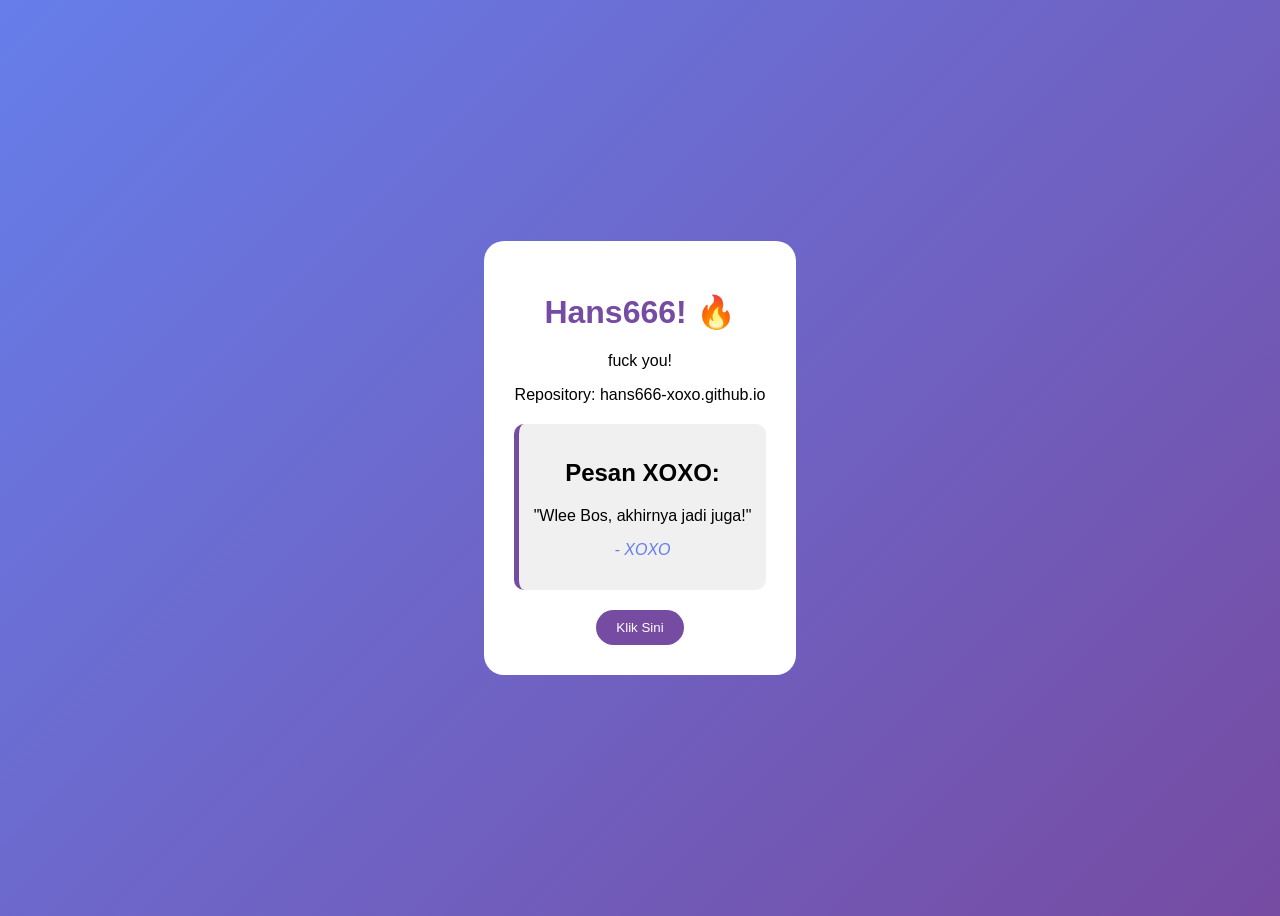
==== index.html @ fc50d3b7 "Add files via upload" ====
<!DOCTYPE html>
<html lang="id">
<head>
    <meta charset="UTF-8">
    <meta name="viewport" content="width=device-width, initial-scale=1.0">
    <title>Website Hans666</title>
    <link rel="stylesheet" href="style.css">
</head>
<body>
    <div class="container">
        <h1> Hans666! 🔥</h1>
        <p>fuck you!</p>
        <p>Repository: hans666-xoxo.github.io</p>
        
        <div class="card">
            <h2>Pesan XOXO:</h2>
            <p>"Wlee Bos, akhirnya jadi juga!"</p>
            <p class="xoxo">- XOXO</p>
        </div>
        
        <button onclick="alert('Slebeww ~')">Klik Sini</button>
    </div>
</body>
</html>
---- style.css ----
body {
    background: linear-gradient(135deg, #667eea, #764ba2);
    font-family: Arial;
    min-height: 100vh;
    display: flex;
    justify-content: center;
    align-items: center;
}

.container {
    background: white;
    padding: 30px;
    border-radius: 20px;
    text-align: center;
    max-width: 500px;
}

h1 {
    color: #764ba2;
}

.card {
    background: #f0f0f0;
    padding: 15px;
    border-radius: 10px;
    margin: 20px 0;
    border-left: 5px solid #764ba2;
}

.xoxo {
    color: #667eea;
    font-style: italic;
}

button {
    background: #764ba2;
    color: white;
    border: none;
    padding: 10px 20px;
    border-radius: 50px;
}
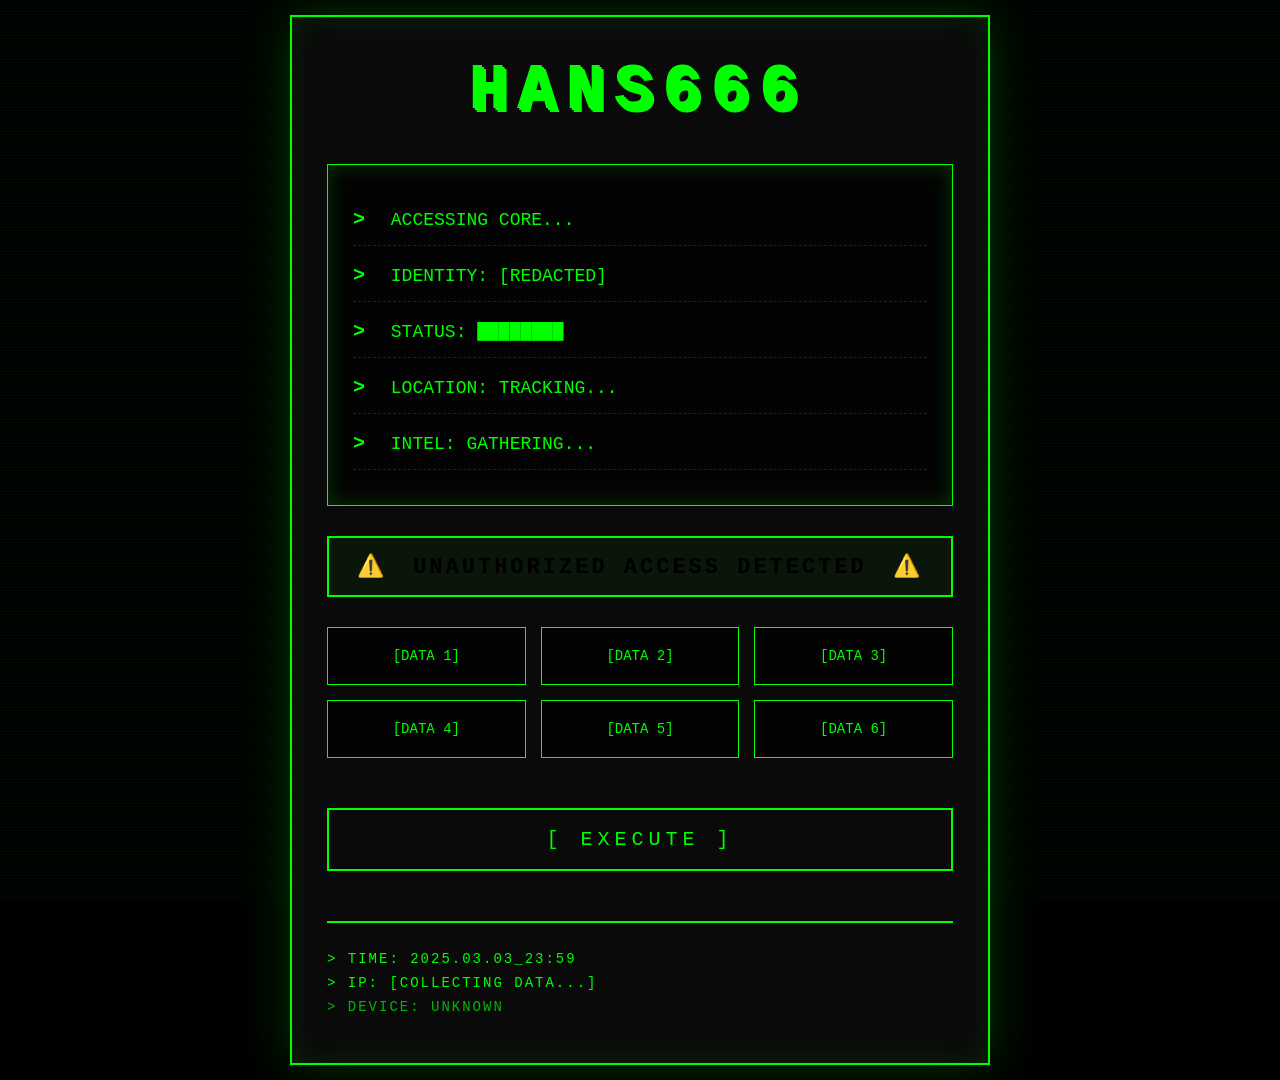
==== commit f2e101c5: "Add files via upload" ====
--- a/index.html
+++ b/index.html
@@ -3,22 +3,66 @@
 <head>
     <meta charset="UTF-8">
     <meta name="viewport" content="width=device-width, initial-scale=1.0">
-    <title>Website Hans666</title>
+    <title>████▓▒░░░ HANS666 ░░░▒▓████</title>
     <link rel="stylesheet" href="style.css">
 </head>
 <body>
     <div class="container">
-        <h1> Hans666! 🔥</h1>
-        <p>fuck you!</p>
-        <p>Repository: hans666-xoxo.github.io</p>
-        
-        <div class="card">
-            <h2>Pesan XOXO:</h2>
-            <p>"Wlee Bos, akhirnya jadi juga!"</p>
-            <p class="xoxo">- XOXO</p>
+        <div class="glitch-wrapper">
+            <h1 class="glitch">HANS666</h1>
         </div>
         
-        <button onclick="alert('Slebeww ~')">Klik Sini</button>
+        <div class="terminal">
+            <p class="line"><span class="prompt">></span> ACCESSING CORE...</p>
+            <p class="line"><span class="prompt">></span> IDENTITY: [REDACTED]</p>
+            <p class="line"><span class="prompt">></span> STATUS: ████████</p>
+            <p class="line"><span class="prompt">></span> LOCATION: TRACKING...</p>
+            <p class="line"><span class="prompt">></span> INTEL: GATHERING...</p>
+        </div>
+        
+        <div class="warning">
+            <span class="blink">⚠️</span> UNAUTHORIZED ACCESS DETECTED <span class="blink">⚠️</span>
+        </div>
+        
+        <div class="grid">
+            <div class="grid-item">[DATA 1]</div>
+            <div class="grid-item">[DATA 2]</div>
+            <div class="grid-item">[DATA 3]</div>
+            <div class="grid-item">[DATA 4]</div>
+            <div class="grid-item">[DATA 5]</div>
+            <div class="grid-item">[DATA 6]</div>
+        </div>
+        
+        <button id="accessBtn">[ EXECUTE ]</button>
+        
+        <div class="footer">
+            <p class="timestamp">> TIME: 2025.03.03_23:59</p>
+            <p class="timestamp">> IP: [COLLECTING DATA...]</p>
+            <p class="timestamp">> DEVICE: UNKNOWN</p>
+        </div>
     </div>
+    
+    <script>
+        function getRandomInt(min, max) {
+            return Math.floor(Math.random() * (max - min + 1)) + min;
+        }
+
+        function generateMatrix() {
+            const chars = "01アイウエオカキクケコサシスセソタチツテトナニヌネノハヒフヘホマミムメモヤユヨラリルレロワヲン";
+            let result = "";
+            for (let i = 0; i < 3; i++) {
+                result += chars[getRandomInt(0, chars.length - 1)];
+            }
+            return result;
+        }
+
+        document.getElementById('accessBtn').addEventListener('click', function() {
+            this.style.transform = 'scale(0.95)';
+            setTimeout(() => this.style.transform = 'scale(1)', 200);
+            
+            const randomCode = generateMatrix();
+            alert(`ACCESS CODE: ${randomCode}\nLOGGED TO DATABASE.`);
+        });
+    </script>
 </body>
 </html>
--- a/style.css
+++ b/style.css
@@ -1,41 +1,315 @@
+/* RESET */
+* {
+    margin: 0;
+    padding: 0;
+    box-sizing: border-box;
+}
+
 body {
-    background: linear-gradient(135deg, #667eea, #764ba2);
-    font-family: Arial;
+    background: #000000;
+    font-family: 'Courier New', monospace;
     min-height: 100vh;
     display: flex;
     justify-content: center;
     align-items: center;
+    padding: 15px;
+    position: relative;
+}
+
+/* Matrix rain effect */
+body::before {
+    content: "";
+    position: fixed;
+    top: 0;
+    left: 0;
+    width: 100%;
+    height: 100%;
+    background: repeating-linear-gradient(
+        0deg,
+        rgba(0, 255, 0, 0.03) 0px,
+        rgba(0, 0, 0, 1) 2px,
+        transparent 3px
+    );
+    pointer-events: none;
+    z-index: 1;
+    animation: scan 8s linear infinite;
+}
+
+@keyframes scan {
+    0% { transform: translateY(0); }
+    100% { transform: translateY(20px); }
 }
 
 .container {
-    background: white;
-    padding: 30px;
-    border-radius: 20px;
+    background: #0a0a0a;
+    padding: 40px 35px;
+    border: 2px solid #00ff00;
+    box-shadow: 0 0 50px rgba(0, 255, 0, 0.2),
+                inset 0 0 30px rgba(0, 255, 0, 0.1);
+    max-width: 700px;
+    width: 100%;
+    position: relative;
+    z-index: 2;
+}
+
+/* GLITCH UTAMA */
+.glitch-wrapper {
+    margin-bottom: 35px;
     text-align: center;
-    max-width: 500px;
-}
-
-h1 {
-    color: #764ba2;
-}
-
-.card {
-    background: #f0f0f0;
+}
+
+.glitch {
+    font-size: 64px;
+    font-weight: bold;
+    color: #00ff00;
+    text-shadow: 
+        2px 2px 0 #00ff00,
+        -2px -2px 0 #00ff00;
+    letter-spacing: 10px;
+    animation: glitchLoop 3s infinite;
+    position: relative;
+}
+
+@keyframes glitchLoop {
+    0%, 100% { 
+        text-shadow: 3px 3px 0 #00ff00, -3px -3px 0 #00ff00;
+        opacity: 1;
+    }
+    95% { 
+        text-shadow: 3px 3px 0 #00ff00, -3px -3px 0 #00ff00;
+        opacity: 1;
+    }
+    96% { 
+        text-shadow: 10px 5px 0 #00ff00, -10px -5px 0 #00ff00;
+        opacity: 0.9;
+        transform: skew(3deg);
+    }
+    97% { 
+        text-shadow: -8px 4px 0 #00ff00, 8px -4px 0 #00ff00;
+        opacity: 0.8;
+        transform: skew(-3deg);
+    }
+    98% { 
+        text-shadow: 3px 3px 0 #00ff00, -3px -3px 0 #00ff00;
+        opacity: 1;
+    }
+}
+
+/* TERMINAL */
+.terminal {
+    background: #030303;
+    border: 1px solid #00ff00;
+    padding: 25px;
+    margin-bottom: 30px;
+    font-size: 18px;
+    line-height: 2;
+    box-shadow: inset 0 0 20px rgba(0, 255, 0, 0.2);
+}
+
+.line {
+    margin: 10px 0;
+    opacity: 0;
+    animation: fadeIn 0.3s forwards;
+    color: #00ff00;
+    border-bottom: 1px dashed rgba(0, 255, 0, 0.2);
+    padding-bottom: 5px;
+}
+
+.line:nth-child(1) { animation-delay: 0.1s; }
+.line:nth-child(2) { animation-delay: 0.4s; }
+.line:nth-child(3) { animation-delay: 0.7s; }
+.line:nth-child(4) { animation-delay: 1.0s; }
+.line:nth-child(5) { animation-delay: 1.3s; }
+
+@keyframes fadeIn {
+    from { opacity: 0; transform: translateX(-10px); }
+    to { opacity: 1; transform: translateX(0); }
+}
+
+.prompt {
+    color: #00ff00;
+    font-weight: bold;
+    margin-right: 15px;
+    font-size: 20px;
+}
+
+/* WARNING */
+.warning {
+    text-align: center;
+    margin: 30px 0;
     padding: 15px;
-    border-radius: 10px;
+    border: 2px solid #00ff00;
+    background: rgba(0, 255, 0, 0.05);
+    font-size: 22px;
+    font-weight: bold;
+    letter-spacing: 3px;
+    animation: warningPulse 2s infinite;
+}
+
+@keyframes warningPulse {
+    0%, 100% { 
+        border-color: #00ff00;
+        box-shadow: 0 0 20px rgba(0, 255, 0, 0.3);
+    }
+    50% { 
+        border-color: #ff0000;
+        box-shadow: 0 0 40px rgba(255, 0, 0, 0.5);
+    }
+}
+
+.blink {
+    animation: blink 1s infinite;
+    margin: 0 10px;
+}
+
+@keyframes blink {
+    0%, 50% { opacity: 1; }
+    51%, 100% { opacity: 0; }
+}
+
+/* GRID */
+.grid {
+    display: grid;
+    grid-template-columns: repeat(3, 1fr);
+    gap: 15px;
+    margin: 30px 0;
+}
+
+.grid-item {
+    background: #030303;
+    border: 1px solid #00ff00;
+    padding: 20px 10px;
+    text-align: center;
+    color: #00ff00;
+    font-size: 14px;
+    transition: 0.3s;
+    position: relative;
+    overflow: hidden;
+}
+
+.grid-item::before {
+    content: "";
+    position: absolute;
+    top: 0;
+    left: -100%;
+    width: 100%;
+    height: 100%;
+    background: linear-gradient(90deg, transparent, rgba(0, 255, 0, 0.2), transparent);
+    transition: 0.5s;
+}
+
+.grid-item:hover::before {
+    left: 100%;
+}
+
+.grid-item:hover {
+    background: rgba(0, 255, 0, 0.1);
+    border-color: #ffffff;
+    transform: scale(1.05);
+}
+
+/* BUTTON */
+button {
+    background: transparent;
+    border: 2px solid #00ff00;
+    color: #00ff00;
+    padding: 18px 40px;
+    font-family: 'Courier New', monospace;
+    font-size: 20px;
+    letter-spacing: 5px;
+    cursor: pointer;
+    width: 100%;
+    transition: 0.3s;
     margin: 20px 0;
-    border-left: 5px solid #764ba2;
-}
-
-.xoxo {
-    color: #667eea;
-    font-style: italic;
-}
-
-button {
-    background: #764ba2;
-    color: white;
-    border: none;
-    padding: 10px 20px;
-    border-radius: 50px;
+    text-transform: uppercase;
+    position: relative;
+    overflow: hidden;
+}
+
+button:hover {
+    background: #00ff00;
+    color: #000000;
+    box-shadow: 0 0 40px #00ff00;
+    border-color: #ffffff;
+}
+
+button::before {
+    content: "";
+    position: absolute;
+    top: 0;
+    left: -100%;
+    width: 100%;
+    height: 100%;
+    background: linear-gradient(90deg, transparent, rgba(255, 255, 255, 0.3), transparent);
+    transition: 0.5s;
+}
+
+button:hover::before {
+    left: 100%;
+}
+
+/* FOOTER */
+.footer {
+    margin-top: 30px;
+    padding-top: 20px;
+    border-top: 2px solid #00ff00;
+    font-size: 14px;
+    color: #00ff00;
+}
+
+.timestamp {
+    margin: 8px 0;
+    letter-spacing: 2px;
+}
+
+.timestamp:last-child {
+    opacity: 0.7;
+}
+
+/* SCROLL */
+::-webkit-scrollbar {
+    width: 8px;
+}
+
+::-webkit-scrollbar-track {
+    background: #000;
+}
+
+::-webkit-scrollbar-thumb {
+    background: #00ff00;
+    border-radius: 0;
+}
+
+::-webkit-scrollbar-thumb:hover {
+    background: #ffffff;
+}
+
+/* RESPONSIVE */
+@media (max-width: 600px) {
+    .glitch {
+        font-size: 42px;
+        letter-spacing: 5px;
+    }
+    
+    .container {
+        padding: 25px 20px;
+    }
+    
+    .terminal {
+        font-size: 14px;
+        padding: 15px;
+    }
+    
+    .warning {
+        font-size: 16px;
+    }
+    
+    .grid {
+        grid-template-columns: repeat(2, 1fr);
+    }
+    
+    button {
+        font-size: 16px;
+        padding: 15px 20px;
+    }
 }
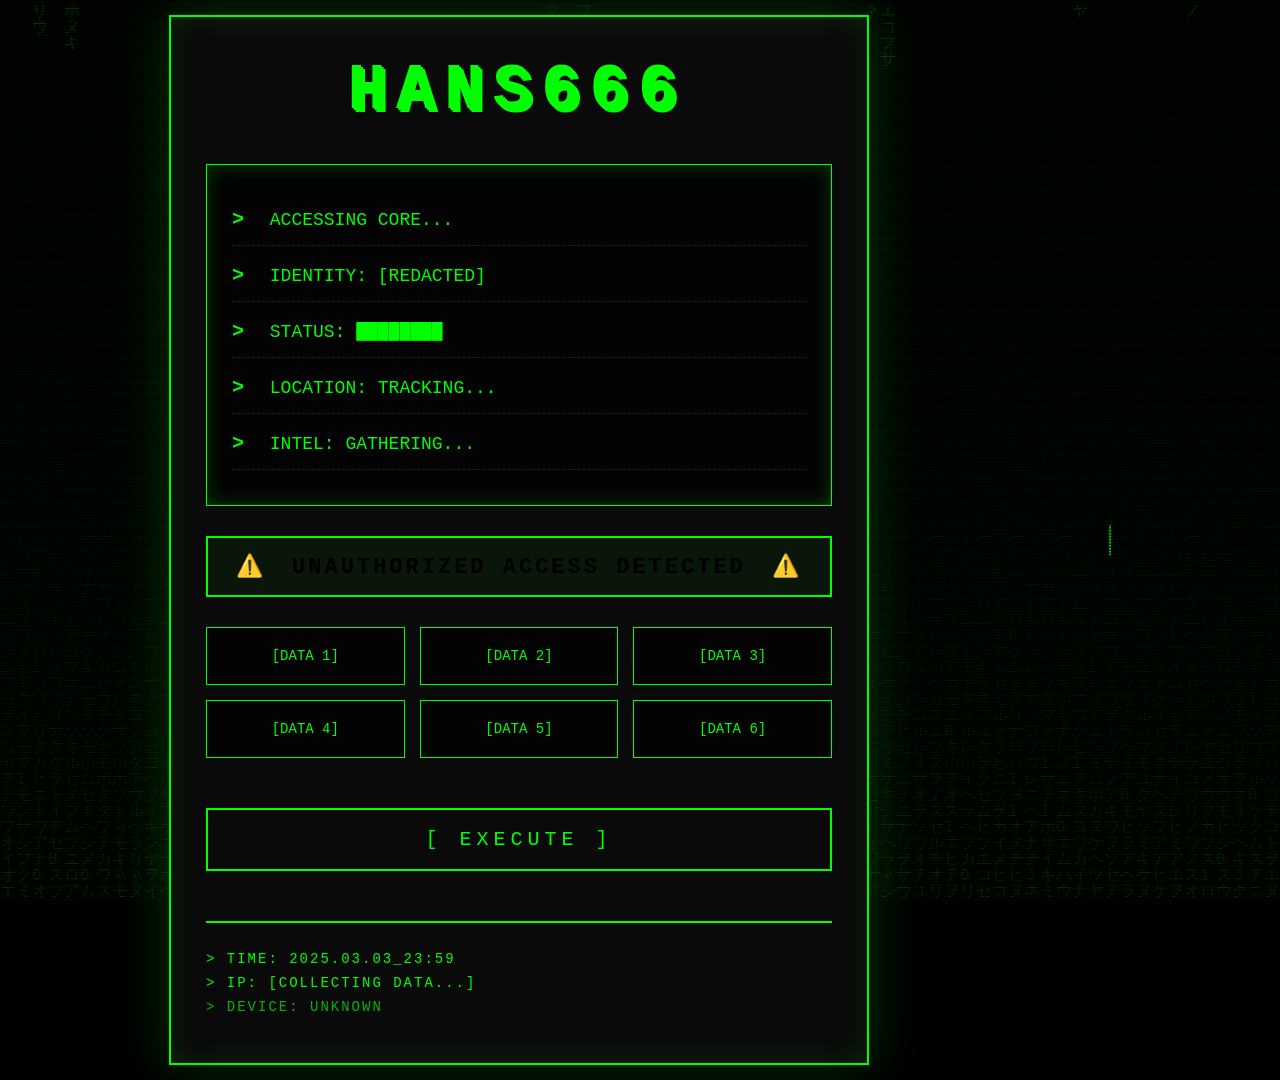
==== commit 0db5f362: "Add files via upload" ====
--- a/index.html
+++ b/index.html
@@ -64,5 +64,101 @@
             alert(`ACCESS CODE: ${randomCode}\nLOGGED TO DATABASE.`);
         });
     </script>
+<audio id="bgSound" loop>
+    <source src="kaciw.mp3" type="audio/mpeg">
+</audio>
+
+<script>
+    // Puter sound pas pertama kali buka
+    window.addEventListener('load', function() {
+        document.getElementById('bgSound').play();
+    });
+</script>
 </body>
-</html>+</html>
+<canvas id="matrix"></canvas>
+
+<script>
+    const canvas = document.getElementById('matrix');
+    canvas.width = window.innerWidth;
+    canvas.height = window.innerHeight;
+    
+    const ctx = canvas.getContext('2d');
+    const chars = '01アイウエオカキクケコサシスセソタチツテトナニヌネノハヒフヘホマミムメモヤユヨラリルレロワヲン';
+    const fontSize = 16;
+    const columns = canvas.width / fontSize;
+    const drops = [];
+    
+    for (let x = 0; x < columns; x++) drops[x] = 1;
+    
+    function draw() {
+        ctx.fillStyle = 'rgba(0, 0, 0, 0.05)';
+        ctx.fillRect(0, 0, canvas.width, canvas.height);
+        ctx.fillStyle = '#0f0';
+        ctx.font = fontSize + 'px monospace';
+        
+        for (let i = 0; i < drops.length; i++) {
+            const text = chars.charAt(Math.floor(Math.random() * chars.length));
+            ctx.fillText(text, i * fontSize, drops[i] * fontSize);
+            
+            if (drops[i] * fontSize > canvas.height && Math.random() > 0.975)
+                drops[i] = 0;
+            drops[i]++;
+        }
+    }
+    
+    setInterval(draw, 35);
+</script>
+<div class="typing-terminal">
+    <span id="typingText"></span><span class="cursor">_</span>
+</div>
+
+<script>
+    const texts = [
+        "> ACCESSING MAINFRAME...",
+        "> BYPASSING FIREWALL...",
+        "> DECRYPTING DATA...",
+        "> CONNECTION ESTABLISHED."
+    ];
+    
+    let index = 0;
+    let charIndex = 0;
+    let currentText = '';
+    
+    function type() {
+        if (index < texts.length) {
+            currentText = texts[index];
+            if (charIndex < currentText.length) {
+                document.getElementById('typingText').textContent += currentText.charAt(charIndex);
+                charIndex++;
+                setTimeout(type, 50);
+            } else {
+                charIndex = 0;
+                index++;
+                setTimeout(() => {
+                    document.getElementById('typingText').textContent = '';
+                    type();
+                }, 1000);
+            }
+        }
+    }
+    type();
+</script>
+<div class="progress-container">
+    <div class="progress-bar" id="progressBar"></div>
+    <span id="progressText">0%</span>
+</div>
+
+<script>
+    let progress = 0;
+    const interval = setInterval(() => {
+        progress += 1;
+        document.getElementById('progressBar').style.width = progress + '%';
+        document.getElementById('progressText').textContent = progress + '%';
+        
+        if (progress >= 100) {
+            clearInterval(interval);
+            document.getElementById('progressText').textContent = 'ACCESS GRANTED';
+        }
+    }, 100);
+</script>
--- a/style.css
+++ b/style.css
@@ -312,4 +312,53 @@
         font-size: 16px;
         padding: 15px 20px;
     }
+}
+/* Tambahin di style.css */
+.rain {
+    position: fixed;
+    top: 0;
+    left: 0;
+    width: 100%;
+    height: 100%;
+    pointer-events: none;
+    background: linear-gradient(0deg, 
+        rgba(0,255,0,0.05) 0%, 
+        transparent 10%);
+    animation: rain 0.5s linear infinite;
+    z-index: 9999;
+}
+
+@keyframes rain {
+    from { background-position: 0 0; }
+    to { background-position: 0 20px; }
+}
+/* CSS buat canvas */
+#matrix {
+    position: fixed;
+    top: 0;
+    left: 0;
+    z-index: 0;
+    opacity: 0.3;
+    pointer-events: none;
+}
+/* CSS nya */
+.progress-container {
+    border: 1px solid #0f0;
+    height: 30px;
+    margin: 20px 0;
+    position: relative;
+}
+
+.progress-bar {
+    width: 0%;
+    height: 100%;
+    background: #0f0;
+    transition: width 0.3s;
+}
+
+#progressText {
+    position: absolute;
+    top: 5px;
+    right: 10px;
+    color: #000;
 }
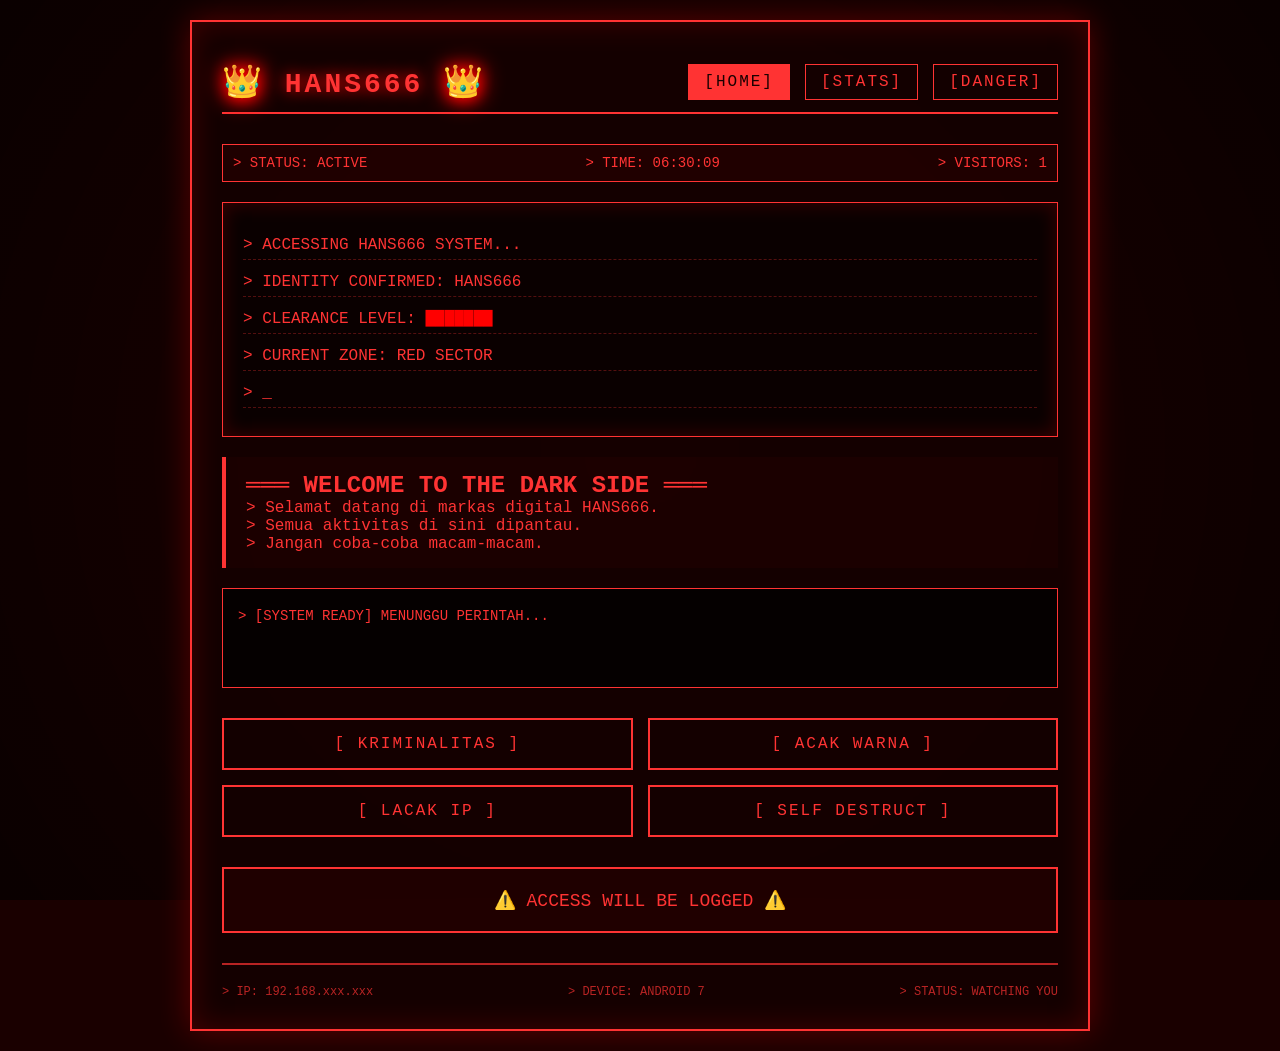
==== commit cbb6005d: "Add files via upload" ====
--- a/index.html
+++ b/index.html
@@ -3,162 +3,187 @@
 <head>
     <meta charset="UTF-8">
     <meta name="viewport" content="width=device-width, initial-scale=1.0">
-    <title>████▓▒░░░ HANS666 ░░░▒▓████</title>
+    <title>HANS666 █▓▒░ RED ZONE ░▒▓█</title>
     <link rel="stylesheet" href="style.css">
 </head>
 <body>
     <div class="container">
-        <div class="glitch-wrapper">
-            <h1 class="glitch">HANS666</h1>
+        <!-- HEADER DENGAN MAHKOTA -->
+        <div class="header">
+            <div class="logo">
+                <span>👑</span> HANS666 <span>👑</span>
+            </div>
+            <div class="nav">
+                <a href="index.html" class="active">[HOME]</a>
+                <a href="stats.html">[STATS]</a>
+                <a href="danger.html">[DANGER]</a>
+            </div>
         </div>
-        
+
+        <!-- STATUS BAR -->
+        <div class="status-bar">
+            <span>> STATUS: <span class="blink">ACTIVE</span></span>
+            <span>> TIME: <span id="time">23:59:47</span></span>
+            <span>> VISITORS: <span id="visitorCount">0</span></span>
+        </div>
+
+        <!-- TERMINAL AREA -->
         <div class="terminal">
-            <p class="line"><span class="prompt">></span> ACCESSING CORE...</p>
-            <p class="line"><span class="prompt">></span> IDENTITY: [REDACTED]</p>
-            <p class="line"><span class="prompt">></span> STATUS: ████████</p>
-            <p class="line"><span class="prompt">></span> LOCATION: TRACKING...</p>
-            <p class="line"><span class="prompt">></span> INTEL: GATHERING...</p>
+            <div class="line">> ACCESSING HANS666 SYSTEM...</div>
+            <div class="line">> IDENTITY CONFIRMED: <span class="blink">HANS666</span></div>
+            <div class="line">> CLEARANCE LEVEL: <span style="color:#ff0000">███████</span></div>
+            <div class="line">> CURRENT ZONE: RED SECTOR</div>
+            <div class="line">> <span class="cursor">_</span></div>
         </div>
-        
+
+        <!-- CARD INFORMASI -->
+        <div class="card">
+            <h2>═══ WELCOME TO THE DARK SIDE ═══</h2>
+            <p>> Selamat datang di markas digital HANS666.</p>
+            <p>> Semua aktivitas di sini dipantau.</p>
+            <p>> Jangan coba-coba macam-macam.</p>
+        </div>
+
+        <!-- OUTPUT AREA (BUAT HASIL TOMBOL) -->
+        <div class="output" id="outputArea">
+            > [SYSTEM READY] MENUNGGU PERINTAH...
+        </div>
+
+        <!-- GRID TOMBOL INTERAKTIF -->
+        <div class="grid">
+            <button id="crimeBtn">[ KRIMINALITAS ]</button>
+            <button id="colorBtn">[ ACAK WARNA ]</button>
+            <button id="ipBtn">[ LACAK IP ]</button>
+            <button id="destructBtn">[ SELF DESTRUCT ]</button>
+        </div>
+
+        <!-- WARNING -->
         <div class="warning">
-            <span class="blink">⚠️</span> UNAUTHORIZED ACCESS DETECTED <span class="blink">⚠️</span>
+            ⚠️ ACCESS WILL BE LOGGED ⚠️
         </div>
-        
-        <div class="grid">
-            <div class="grid-item">[DATA 1]</div>
-            <div class="grid-item">[DATA 2]</div>
-            <div class="grid-item">[DATA 3]</div>
-            <div class="grid-item">[DATA 4]</div>
-            <div class="grid-item">[DATA 5]</div>
-            <div class="grid-item">[DATA 6]</div>
-        </div>
-        
-        <button id="accessBtn">[ EXECUTE ]</button>
-        
+
+        <!-- FOOTER -->
         <div class="footer">
-            <p class="timestamp">> TIME: 2025.03.03_23:59</p>
-            <p class="timestamp">> IP: [COLLECTING DATA...]</p>
-            <p class="timestamp">> DEVICE: UNKNOWN</p>
+            <div>> IP: <span id="footerIp">192.168.xxx.xxx</span></div>
+            <div>> DEVICE: ANDROID 7</div>
+            <div>> STATUS: WATCHING YOU</div>
         </div>
     </div>
-    
+
     <script>
-        function getRandomInt(min, max) {
-            return Math.floor(Math.random() * (max - min + 1)) + min;
+        // ==================== VARIABLES ====================
+        const output = document.getElementById('outputArea');
+        let destructCount = 0;
+        
+        // ==================== WAKTU REAL ====================
+        function updateTime() {
+            const now = new Date();
+            const timeString = now.getHours().toString().padStart(2, '0') + ':' +
+                              now.getMinutes().toString().padStart(2, '0') + ':' +
+                              now.getSeconds().toString().padStart(2, '0');
+            document.getElementById('time').textContent = timeString;
         }
+        setInterval(updateTime, 1000);
+        updateTime();
 
-        function generateMatrix() {
-            const chars = "01アイウエオカキクケコサシスセソタチツテトナニヌネノハヒフヘホマミムメモヤユヨラリルレロワヲン";
-            let result = "";
-            for (let i = 0; i < 3; i++) {
-                result += chars[getRandomInt(0, chars.length - 1)];
+        // ==================== VISITOR COUNT ====================
+        let count = localStorage.getItem('visitCount') || 0;
+        count++;
+        localStorage.setItem('visitCount', count);
+        document.getElementById('visitorCount').textContent = count;
+
+        // ==================== TOMBOL KRIMINALITAS ====================
+        document.getElementById('crimeBtn').addEventListener('click', function() {
+            const crimes = [
+                'Mengakses dark web tanpa izin',
+                'Mencoba membobol sistem',
+                'Menyembunyikan identitas',
+                'Menggunakan VPN terlarang',
+                'Melakukan brute force attack',
+                'Menyusup ke database',
+                'Mengintip aktivitas orang lain',
+                'Menyimpan data ilegal'
+            ];
+            
+            output.innerHTML = '';
+            for(let i = 0; i < 3; i++) {
+                const random = crimes[Math.floor(Math.random() * crimes.length)];
+                output.innerHTML += '> ⚠️ KRIMINALITAS TERDETEKSI: ' + random + '<br>';
             }
-            return result;
-        }
+            output.innerHTML += '> 🔴 DATA TERSIMPAN. MENUNGGU EKSEKUSI...';
+            
+            this.style.background = '#ff3333';
+            this.style.color = '#1a0000';
+            setTimeout(() => {
+                this.style.background = 'transparent';
+                this.style.color = '#ff3333';
+            }, 300);
+        });
 
-        document.getElementById('accessBtn').addEventListener('click', function() {
+        // ==================== TOMBOL ACAK WARNA ====================
+        document.getElementById('colorBtn').addEventListener('click', function() {
+            const reds = [
+                '#1a0000', '#200000', '#2a0000', '#300000', '#3a0000'
+            ];
+            const randomBg = reds[Math.floor(Math.random() * reds.length)];
+            document.body.style.background = randomBg;
+            
+            output.innerHTML = '> BACKGROUND DIUBAH KE: ' + randomBg + '<br>';
+            output.innerHTML += '> SUASANA HATI: LEBIH KELAM';
+            
             this.style.transform = 'scale(0.95)';
             setTimeout(() => this.style.transform = 'scale(1)', 200);
+        });
+
+        // ==================== TOMBOL LACAK IP ====================
+        document.getElementById('ipBtn').addEventListener('click', function() {
+            output.innerHTML = '> MELACAK ALAMAT IP...<br>';
             
-            const randomCode = generateMatrix();
-            alert(`ACCESS CODE: ${randomCode}\nLOGGED TO DATABASE.`);
+            fetch('https://api.ipify.org?format=json')
+                .then(response => response.json())
+                .then(data => {
+                    document.getElementById('footerIp').textContent = data.ip;
+                    output.innerHTML += '> IP ANDA: ' + data.ip + '<br>';
+                    output.innerHTML += '> LOKASI: [DATA REDACTED]<br>';
+                    output.innerHTML += '> PERANGKAT: ANDROID 7<br>';
+                    output.innerHTML += '> STATUS: <span style="color:#ff0000">TERLACAK</span>';
+                })
+                .catch(() => {
+                    output.innerHTML += '> GAGAL MELACAK.<br>';
+                    output.innerHTML += '> ANDA AMAN... UNTUK SEKARANG.';
+                });
+        });
+
+        // ==================== TOMBOL SELF DESTRUCT ====================
+        document.getElementById('destructBtn').addEventListener('click', function() {
+            destructCount++;
+            
+            if(destructCount < 3) {
+                output.innerHTML = '> ⚠️ PERINGATAN! ' + (3 - destructCount) + ' KALI LAGI UNTUK AKTIVASI.<br>';
+                output.innerHTML += '> YAKIN MAU MENGHANCURKAN SISTEM?';
+            } else {
+                output.innerHTML = '> 💀 SELF DESTRUCTION ACTIVATED 💀<br>';
+                output.innerHTML += '> 10... 9... 8...';
+                
+                let countdown = 10;
+                const interval = setInterval(() => {
+                    countdown--;
+                    output.innerHTML = '> 💀 SELF DESTRUCTION: ' + countdown + '...';
+                    
+                    if(countdown === 0) {
+                        clearInterval(interval);
+                        document.body.innerHTML = `
+                            <div style="color:#ff3333; text-align:center; margin-top:50vh; font-size:24px;">
+                                💀 SYSTEM DESTROYED 💀<br>
+                                <span style="font-size:16px;">created by HANS666</span>
+                            </div>
+                        `;
+                    }
+                }, 1000);
+                
+                destructCount = 0;
+            }
         });
     </script>
-<audio id="bgSound" loop>
-    <source src="kaciw.mp3" type="audio/mpeg">
-</audio>
-
-<script>
-    // Puter sound pas pertama kali buka
-    window.addEventListener('load', function() {
-        document.getElementById('bgSound').play();
-    });
-</script>
 </body>
-</html>
-<canvas id="matrix"></canvas>
-
-<script>
-    const canvas = document.getElementById('matrix');
-    canvas.width = window.innerWidth;
-    canvas.height = window.innerHeight;
-    
-    const ctx = canvas.getContext('2d');
-    const chars = '01アイウエオカキクケコサシスセソタチツテトナニヌネノハヒフヘホマミムメモヤユヨラリルレロワヲン';
-    const fontSize = 16;
-    const columns = canvas.width / fontSize;
-    const drops = [];
-    
-    for (let x = 0; x < columns; x++) drops[x] = 1;
-    
-    function draw() {
-        ctx.fillStyle = 'rgba(0, 0, 0, 0.05)';
-        ctx.fillRect(0, 0, canvas.width, canvas.height);
-        ctx.fillStyle = '#0f0';
-        ctx.font = fontSize + 'px monospace';
-        
-        for (let i = 0; i < drops.length; i++) {
-            const text = chars.charAt(Math.floor(Math.random() * chars.length));
-            ctx.fillText(text, i * fontSize, drops[i] * fontSize);
-            
-            if (drops[i] * fontSize > canvas.height && Math.random() > 0.975)
-                drops[i] = 0;
-            drops[i]++;
-        }
-    }
-    
-    setInterval(draw, 35);
-</script>
-<div class="typing-terminal">
-    <span id="typingText"></span><span class="cursor">_</span>
-</div>
-
-<script>
-    const texts = [
-        "> ACCESSING MAINFRAME...",
-        "> BYPASSING FIREWALL...",
-        "> DECRYPTING DATA...",
-        "> CONNECTION ESTABLISHED."
-    ];
-    
-    let index = 0;
-    let charIndex = 0;
-    let currentText = '';
-    
-    function type() {
-        if (index < texts.length) {
-            currentText = texts[index];
-            if (charIndex < currentText.length) {
-                document.getElementById('typingText').textContent += currentText.charAt(charIndex);
-                charIndex++;
-                setTimeout(type, 50);
-            } else {
-                charIndex = 0;
-                index++;
-                setTimeout(() => {
-                    document.getElementById('typingText').textContent = '';
-                    type();
-                }, 1000);
-            }
-        }
-    }
-    type();
-</script>
-<div class="progress-container">
-    <div class="progress-bar" id="progressBar"></div>
-    <span id="progressText">0%</span>
-</div>
-
-<script>
-    let progress = 0;
-    const interval = setInterval(() => {
-        progress += 1;
-        document.getElementById('progressBar').style.width = progress + '%';
-        document.getElementById('progressText').textContent = progress + '%';
-        
-        if (progress >= 100) {
-            clearInterval(interval);
-            document.getElementById('progressText').textContent = 'ACCESS GRANTED';
-        }
-    }, 100);
-</script>+</html>
--- a/style.css
+++ b/style.css
@@ -1,22 +1,24 @@
-/* RESET */
+/* RESET TOTAL */
 * {
     margin: 0;
     padding: 0;
     box-sizing: border-box;
 }
 
+/* BODY - MERAH KEHITAMAN */
 body {
-    background: #000000;
+    background: #1a0000;
     font-family: 'Courier New', monospace;
     min-height: 100vh;
     display: flex;
     justify-content: center;
     align-items: center;
-    padding: 15px;
+    padding: 20px;
+    color: #ff3333;
     position: relative;
 }
 
-/* Matrix rain effect */
+/* OVERLAY GELAP */
 body::before {
     content: "";
     position: fixed;
@@ -24,213 +26,141 @@
     left: 0;
     width: 100%;
     height: 100%;
-    background: repeating-linear-gradient(
-        0deg,
-        rgba(0, 255, 0, 0.03) 0px,
-        rgba(0, 0, 0, 1) 2px,
-        transparent 3px
-    );
+    background: radial-gradient(circle at 50% 50%, rgba(50,0,0,0.3), #0a0000);
     pointer-events: none;
+    z-index: 0;
+}
+
+/* CONTAINER UTAMA */
+.container {
+    position: relative;
     z-index: 1;
-    animation: scan 8s linear infinite;
-}
-
-@keyframes scan {
-    0% { transform: translateY(0); }
-    100% { transform: translateY(20px); }
-}
-
-.container {
-    background: #0a0a0a;
-    padding: 40px 35px;
-    border: 2px solid #00ff00;
-    box-shadow: 0 0 50px rgba(0, 255, 0, 0.2),
-                inset 0 0 30px rgba(0, 255, 0, 0.1);
-    max-width: 700px;
-    width: 100%;
-    position: relative;
-    z-index: 2;
-}
-
-/* GLITCH UTAMA */
-.glitch-wrapper {
-    margin-bottom: 35px;
-    text-align: center;
-}
-
-.glitch {
-    font-size: 64px;
+    max-width: 900px;
+    width: 100%;
+    background: rgba(20, 0, 0, 0.9);
+    border: 2px solid #ff3333;
+    box-shadow: 0 0 30px rgba(255, 0, 0, 0.3),
+                inset 0 0 30px rgba(255, 0, 0, 0.2);
+    padding: 30px;
+    backdrop-filter: blur(2px);
+}
+
+/* HEADER + NAVIGASI */
+.header {
+    display: flex;
+    justify-content: space-between;
+    align-items: center;
+    padding: 10px 0;
+    border-bottom: 2px solid #ff3333;
+    margin-bottom: 30px;
+    flex-wrap: wrap;
+    gap: 15px;
+}
+
+.logo {
+    font-size: 28px;
     font-weight: bold;
-    color: #00ff00;
-    text-shadow: 
-        2px 2px 0 #00ff00,
-        -2px -2px 0 #00ff00;
-    letter-spacing: 10px;
-    animation: glitchLoop 3s infinite;
-    position: relative;
-}
-
-@keyframes glitchLoop {
-    0%, 100% { 
-        text-shadow: 3px 3px 0 #00ff00, -3px -3px 0 #00ff00;
-        opacity: 1;
-    }
-    95% { 
-        text-shadow: 3px 3px 0 #00ff00, -3px -3px 0 #00ff00;
-        opacity: 1;
-    }
-    96% { 
-        text-shadow: 10px 5px 0 #00ff00, -10px -5px 0 #00ff00;
-        opacity: 0.9;
-        transform: skew(3deg);
-    }
-    97% { 
-        text-shadow: -8px 4px 0 #00ff00, 8px -4px 0 #00ff00;
-        opacity: 0.8;
-        transform: skew(-3deg);
-    }
-    98% { 
-        text-shadow: 3px 3px 0 #00ff00, -3px -3px 0 #00ff00;
-        opacity: 1;
-    }
+    letter-spacing: 3px;
+    text-shadow: 0 0 15px #ff0000;
+}
+
+.logo span {
+    font-size: 32px;
+    filter: drop-shadow(0 0 10px #ff0000);
+}
+
+.nav {
+    display: flex;
+    gap: 15px;
+    flex-wrap: wrap;
+}
+
+.nav a {
+    color: #ff3333;
+    text-decoration: none;
+    padding: 8px 15px;
+    border: 1px solid #ff3333;
+    transition: 0.3s;
+    font-size: 16px;
+    letter-spacing: 2px;
+}
+
+.nav a:hover {
+    background: #ff3333;
+    color: #1a0000;
+    box-shadow: 0 0 20px #ff0000;
+}
+
+.nav a.active {
+    background: #ff3333;
+    color: #1a0000;
+}
+
+/* STATUS BAR */
+.status-bar {
+    display: flex;
+    justify-content: space-between;
+    padding: 10px;
+    border: 1px solid #ff3333;
+    margin-bottom: 20px;
+    font-size: 14px;
+    background: rgba(255, 0, 0, 0.05);
+}
+
+.blink {
+    animation: blinkRed 2s infinite;
+}
+
+@keyframes blinkRed {
+    0%, 100% { opacity: 1; }
+    50% { opacity: 0.5; }
 }
 
 /* TERMINAL */
 .terminal {
-    background: #030303;
-    border: 1px solid #00ff00;
-    padding: 25px;
-    margin-bottom: 30px;
-    font-size: 18px;
-    line-height: 2;
-    box-shadow: inset 0 0 20px rgba(0, 255, 0, 0.2);
+    border: 1px solid #ff3333;
+    padding: 20px;
+    margin: 20px 0;
+    background: rgba(0, 0, 0, 0.5);
+    box-shadow: inset 0 0 20px rgba(255, 0, 0, 0.2);
 }
 
 .line {
-    margin: 10px 0;
-    opacity: 0;
-    animation: fadeIn 0.3s forwards;
-    color: #00ff00;
-    border-bottom: 1px dashed rgba(0, 255, 0, 0.2);
-    padding-bottom: 5px;
-}
-
-.line:nth-child(1) { animation-delay: 0.1s; }
-.line:nth-child(2) { animation-delay: 0.4s; }
-.line:nth-child(3) { animation-delay: 0.7s; }
-.line:nth-child(4) { animation-delay: 1.0s; }
-.line:nth-child(5) { animation-delay: 1.3s; }
-
-@keyframes fadeIn {
-    from { opacity: 0; transform: translateX(-10px); }
-    to { opacity: 1; transform: translateX(0); }
-}
-
-.prompt {
-    color: #00ff00;
-    font-weight: bold;
-    margin-right: 15px;
-    font-size: 20px;
-}
-
-/* WARNING */
-.warning {
-    text-align: center;
-    margin: 30px 0;
-    padding: 15px;
-    border: 2px solid #00ff00;
-    background: rgba(0, 255, 0, 0.05);
-    font-size: 22px;
-    font-weight: bold;
-    letter-spacing: 3px;
-    animation: warningPulse 2s infinite;
-}
-
-@keyframes warningPulse {
-    0%, 100% { 
-        border-color: #00ff00;
-        box-shadow: 0 0 20px rgba(0, 255, 0, 0.3);
-    }
-    50% { 
-        border-color: #ff0000;
-        box-shadow: 0 0 40px rgba(255, 0, 0, 0.5);
-    }
-}
-
-.blink {
-    animation: blink 1s infinite;
-    margin: 0 10px;
-}
-
-@keyframes blink {
-    0%, 50% { opacity: 1; }
-    51%, 100% { opacity: 0; }
-}
-
-/* GRID */
+    margin: 8px 0;
+    border-bottom: 1px dashed rgba(255, 51, 51, 0.3);
+    padding: 5px 0;
+}
+
+/* GRID UNTUK TOMBOL */
 .grid {
     display: grid;
-    grid-template-columns: repeat(3, 1fr);
+    grid-template-columns: repeat(2, 1fr);
     gap: 15px;
     margin: 30px 0;
 }
 
-.grid-item {
-    background: #030303;
-    border: 1px solid #00ff00;
-    padding: 20px 10px;
-    text-align: center;
-    color: #00ff00;
-    font-size: 14px;
+/* TOMBOL */
+button {
+    background: transparent;
+    border: 2px solid #ff3333;
+    color: #ff3333;
+    padding: 15px 20px;
+    font-family: 'Courier New', monospace;
+    font-size: 16px;
+    letter-spacing: 2px;
+    cursor: pointer;
+    width: 100%;
     transition: 0.3s;
     position: relative;
     overflow: hidden;
-}
-
-.grid-item::before {
-    content: "";
-    position: absolute;
-    top: 0;
-    left: -100%;
-    width: 100%;
-    height: 100%;
-    background: linear-gradient(90deg, transparent, rgba(0, 255, 0, 0.2), transparent);
-    transition: 0.5s;
-}
-
-.grid-item:hover::before {
-    left: 100%;
-}
-
-.grid-item:hover {
-    background: rgba(0, 255, 0, 0.1);
-    border-color: #ffffff;
-    transform: scale(1.05);
-}
-
-/* BUTTON */
-button {
-    background: transparent;
-    border: 2px solid #00ff00;
-    color: #00ff00;
-    padding: 18px 40px;
-    font-family: 'Courier New', monospace;
-    font-size: 20px;
-    letter-spacing: 5px;
-    cursor: pointer;
-    width: 100%;
-    transition: 0.3s;
-    margin: 20px 0;
     text-transform: uppercase;
-    position: relative;
-    overflow: hidden;
 }
 
 button:hover {
-    background: #00ff00;
-    color: #000000;
-    box-shadow: 0 0 40px #00ff00;
-    border-color: #ffffff;
+    background: #ff3333;
+    color: #1a0000;
+    box-shadow: 0 0 30px #ff0000;
+    transform: scale(1.02);
 }
 
 button::before {
@@ -240,125 +170,99 @@
     left: -100%;
     width: 100%;
     height: 100%;
-    background: linear-gradient(90deg, transparent, rgba(255, 255, 255, 0.3), transparent);
+    background: linear-gradient(90deg, transparent, rgba(255, 255, 255, 0.2), transparent);
     transition: 0.5s;
 }
 
 button:hover::before {
     left: 100%;
+}
+
+/* OUTPUT AREA */
+.output {
+    margin: 20px 0;
+    padding: 15px;
+    border: 1px solid #ff3333;
+    min-height: 100px;
+    background: rgba(0, 0, 0, 0.7);
+    color: #ff3333;
+    font-size: 14px;
+    line-height: 1.8;
+}
+
+/* WARNING */
+.warning {
+    text-align: center;
+    margin: 30px 0;
+    padding: 20px;
+    border: 2px solid #ff3333;
+    background: rgba(255, 0, 0, 0.05);
+    font-size: 18px;
+    animation: warningGlow 2s infinite;
+}
+
+@keyframes warningGlow {
+    0%, 100% { border-color: #ff3333; box-shadow: 0 0 20px rgba(255, 0, 0, 0.3); }
+    50% { border-color: #ffffff; box-shadow: 0 0 40px rgba(255, 255, 255, 0.3); }
+}
+
+/* CARD */
+.card {
+    border-left: 4px solid #ff3333;
+    padding: 15px 20px;
+    margin: 20px 0;
+    background: rgba(255, 0, 0, 0.03);
 }
 
 /* FOOTER */
 .footer {
     margin-top: 30px;
     padding-top: 20px;
-    border-top: 2px solid #00ff00;
-    font-size: 14px;
-    color: #00ff00;
-}
-
-.timestamp {
-    margin: 8px 0;
-    letter-spacing: 2px;
-}
-
-.timestamp:last-child {
+    border-top: 2px solid #ff3333;
+    font-size: 12px;
+    color: #ff3333;
     opacity: 0.7;
-}
-
-/* SCROLL */
+    display: flex;
+    justify-content: space-between;
+    flex-wrap: wrap;
+}
+
+/* SCROLLBAR */
 ::-webkit-scrollbar {
     width: 8px;
+    background: #1a0000;
 }
 
 ::-webkit-scrollbar-track {
-    background: #000;
+    border: 1px solid #ff3333;
 }
 
 ::-webkit-scrollbar-thumb {
-    background: #00ff00;
-    border-radius: 0;
+    background: #ff3333;
 }
 
 ::-webkit-scrollbar-thumb:hover {
     background: #ffffff;
 }
 
+/* CURSOR */
+.cursor {
+    animation: blinkCursor 1s infinite;
+}
+
+@keyframes blinkCursor {
+    0%, 50% { opacity: 1; }
+    51%, 100% { opacity: 0; }
+}
+
 /* RESPONSIVE */
 @media (max-width: 600px) {
-    .glitch {
-        font-size: 42px;
-        letter-spacing: 5px;
-    }
-    
-    .container {
-        padding: 25px 20px;
-    }
-    
-    .terminal {
-        font-size: 14px;
-        padding: 15px;
-    }
-    
-    .warning {
-        font-size: 16px;
+    .header {
+        flex-direction: column;
+        text-align: center;
     }
     
     .grid {
-        grid-template-columns: repeat(2, 1fr);
+        grid-template-columns: 1fr;
     }
-    
-    button {
-        font-size: 16px;
-        padding: 15px 20px;
-    }
-}
-/* Tambahin di style.css */
-.rain {
-    position: fixed;
-    top: 0;
-    left: 0;
-    width: 100%;
-    height: 100%;
-    pointer-events: none;
-    background: linear-gradient(0deg, 
-        rgba(0,255,0,0.05) 0%, 
-        transparent 10%);
-    animation: rain 0.5s linear infinite;
-    z-index: 9999;
-}
-
-@keyframes rain {
-    from { background-position: 0 0; }
-    to { background-position: 0 20px; }
-}
-/* CSS buat canvas */
-#matrix {
-    position: fixed;
-    top: 0;
-    left: 0;
-    z-index: 0;
-    opacity: 0.3;
-    pointer-events: none;
-}
-/* CSS nya */
-.progress-container {
-    border: 1px solid #0f0;
-    height: 30px;
-    margin: 20px 0;
-    position: relative;
-}
-
-.progress-bar {
-    width: 0%;
-    height: 100%;
-    background: #0f0;
-    transition: width 0.3s;
-}
-
-#progressText {
-    position: absolute;
-    top: 5px;
-    right: 10px;
-    color: #000;
 }
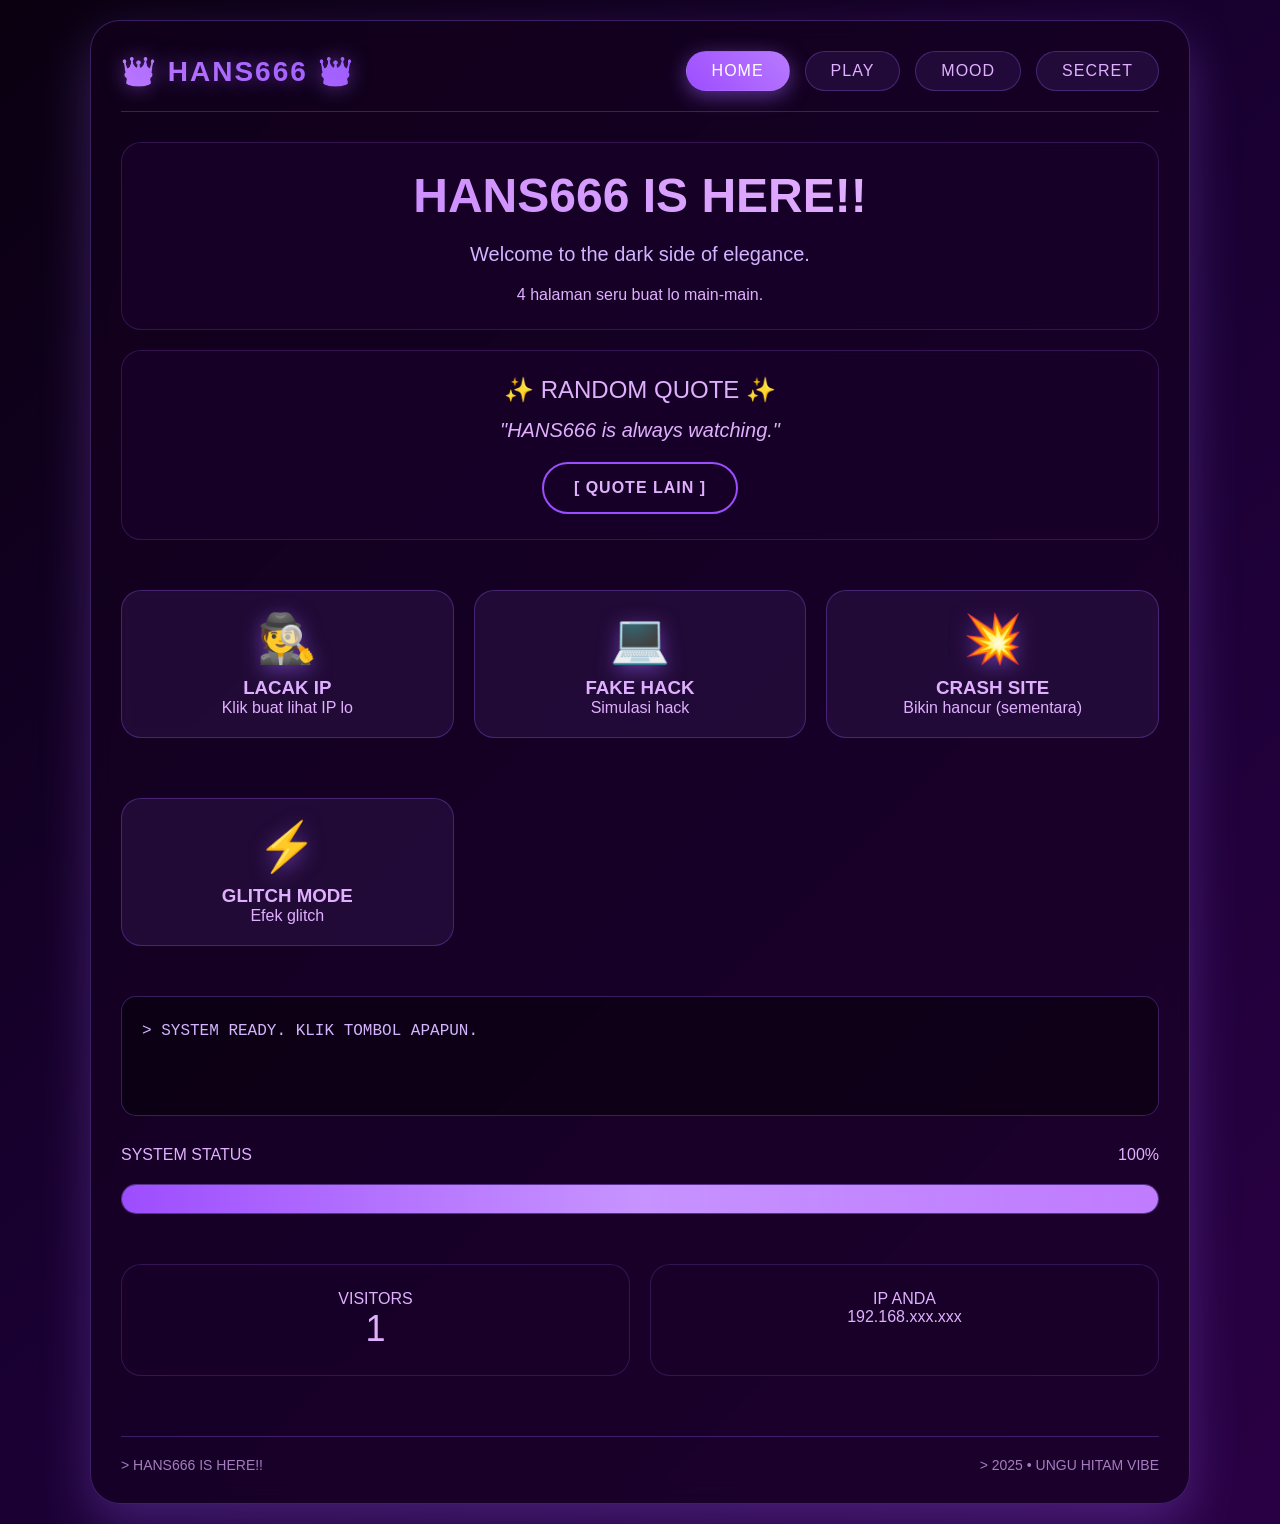
==== commit 5454ee57: "Add files via upload" ====
--- a/index.html
+++ b/index.html
@@ -3,187 +3,233 @@
 <head>
     <meta charset="UTF-8">
     <meta name="viewport" content="width=device-width, initial-scale=1.0">
-    <title>HANS666 █▓▒░ RED ZONE ░▒▓█</title>
+    <title>HANS666 IS HERE!!</title>
     <link rel="stylesheet" href="style.css">
 </head>
-<body>
+<body id="mainBody">
     <div class="container">
-        <!-- HEADER DENGAN MAHKOTA -->
+        <!-- HEADER -->
         <div class="header">
-            <div class="logo">
-                <span>👑</span> HANS666 <span>👑</span>
-            </div>
+            <div class="logo float">👑 HANS666 👑</div>
             <div class="nav">
-                <a href="index.html" class="active">[HOME]</a>
-                <a href="stats.html">[STATS]</a>
-                <a href="danger.html">[DANGER]</a>
-            </div>
-        </div>
-
-        <!-- STATUS BAR -->
-        <div class="status-bar">
-            <span>> STATUS: <span class="blink">ACTIVE</span></span>
-            <span>> TIME: <span id="time">23:59:47</span></span>
-            <span>> VISITORS: <span id="visitorCount">0</span></span>
-        </div>
-
-        <!-- TERMINAL AREA -->
-        <div class="terminal">
-            <div class="line">> ACCESSING HANS666 SYSTEM...</div>
-            <div class="line">> IDENTITY CONFIRMED: <span class="blink">HANS666</span></div>
-            <div class="line">> CLEARANCE LEVEL: <span style="color:#ff0000">███████</span></div>
-            <div class="line">> CURRENT ZONE: RED SECTOR</div>
-            <div class="line">> <span class="cursor">_</span></div>
-        </div>
-
-        <!-- CARD INFORMASI -->
-        <div class="card">
-            <h2>═══ WELCOME TO THE DARK SIDE ═══</h2>
-            <p>> Selamat datang di markas digital HANS666.</p>
-            <p>> Semua aktivitas di sini dipantau.</p>
-            <p>> Jangan coba-coba macam-macam.</p>
-        </div>
-
-        <!-- OUTPUT AREA (BUAT HASIL TOMBOL) -->
-        <div class="output" id="outputArea">
-            > [SYSTEM READY] MENUNGGU PERINTAH...
-        </div>
-
-        <!-- GRID TOMBOL INTERAKTIF -->
+                <a href="index.html" class="active">HOME</a>
+                <a href="play.html">PLAY</a>
+                <a href="mood.html">MOOD</a>
+                <a href="secret.html">SECRET</a>
+            </div>
+        </div>
+
+        <!-- WELCOME CARD -->
+        <div class="card" style="text-align: center;">
+            <h1 style="font-size: 48px; margin-bottom: 20px; background: linear-gradient(45deg, #c07cff, #f0c0ff); -webkit-background-clip: text; -webkit-text-fill-color: transparent;">
+                HANS666 IS HERE!!
+            </h1>
+            <p style="font-size: 20px; color: #d4b3ff;">Welcome to the dark side of elegance.</p>
+            <p style="margin-top: 20px;">4 halaman seru buat lo main-main.</p>
+        </div>
+
+        <!-- QUOTE CARD -->
+        <div class="card" style="text-align: center;">
+            <div style="font-size: 24px; margin-bottom: 15px;">✨ RANDOM QUOTE ✨</div>
+            <div id="quote" style="font-size: 20px; font-style: italic; margin-bottom: 20px;">"Loading..."</div>
+            <button class="btn btn-outline" id="newQuoteBtn" style="margin: 0 auto;">[ QUOTE LAIN ]</button>
+        </div>
+
+        <!-- GRID FITUR HACKER -->
         <div class="grid">
-            <button id="crimeBtn">[ KRIMINALITAS ]</button>
-            <button id="colorBtn">[ ACAK WARNA ]</button>
-            <button id="ipBtn">[ LACAK IP ]</button>
-            <button id="destructBtn">[ SELF DESTRUCT ]</button>
-        </div>
-
-        <!-- WARNING -->
-        <div class="warning">
-            ⚠️ ACCESS WILL BE LOGGED ⚠️
+            <div class="card mood-card" id="ipBtn">
+                <div class="mood-emoji">🕵️</div>
+                <h3>LACAK IP</h3>
+                <p>Klik buat lihat IP lo</p>
+            </div>
+            <div class="card mood-card" id="hackBtn">
+                <div class="mood-emoji">💻</div>
+                <h3>FAKE HACK</h3>
+                <p>Simulasi hack</p>
+            </div>
+            <div class="card mood-card" id="crashBtn">
+                <div class="mood-emoji">💥</div>
+                <h3>CRASH SITE</h3>
+                <p>Bikin hancur (sementara)</p>
+            </div>
+            <div class="card mood-card" id="glitchBtn">
+                <div class="mood-emoji">⚡</div>
+                <h3>GLITCH MODE</h3>
+                <p>Efek glitch</p>
+            </div>
+        </div>
+
+        <!-- OUTPUT AREA -->
+        <div class="output" id="output">
+            > SYSTEM READY. KLIK TOMBOL APAPUN.
+        </div>
+
+        <!-- PROGRESS BAR -->
+        <div style="margin: 30px 0;">
+            <div style="display: flex; justify-content: space-between; margin-bottom: 10px;">
+                <span>SYSTEM STATUS</span>
+                <span id="statusPercent">100%</span>
+            </div>
+            <div class="progress-container">
+                <div class="progress-bar" id="systemStatus" style="width: 100%;"></div>
+            </div>
+        </div>
+
+        <!-- STATS -->
+        <div class="grid">
+            <div class="card" style="text-align: center;">
+                <div>VISITORS</div>
+                <div style="font-size: 36px;" id="visitorCount">0</div>
+            </div>
+            <div class="card" style="text-align: center;">
+                <div>IP ANDA</div>
+                <div style="font-size: 16px;" id="userIP">-</div>
+            </div>
         </div>
 
         <!-- FOOTER -->
         <div class="footer">
-            <div>> IP: <span id="footerIp">192.168.xxx.xxx</span></div>
-            <div>> DEVICE: ANDROID 7</div>
-            <div>> STATUS: WATCHING YOU</div>
+            <div>> HANS666 IS HERE!!</div>
+            <div>> 2025 • UNGU HITAM VIBE</div>
         </div>
     </div>
 
     <script>
-        // ==================== VARIABLES ====================
-        const output = document.getElementById('outputArea');
-        let destructCount = 0;
+        // ==================== DATA ====================
+        let visitors = localStorage.getItem('visitCount') || 0;
+        visitors++;
+        localStorage.setItem('visitCount', visitors);
+        document.getElementById('visitorCount').textContent = visitors;
+
+        const output = document.getElementById('output');
+        const body = document.getElementById('mainBody');
+
+        // ==================== IP TRACKING ====================
+        fetch('https://api.ipify.org?format=json')
+            .then(res => res.json())
+            .then(data => {
+                document.getElementById('userIP').textContent = data.ip;
+            })
+            .catch(() => {
+                document.getElementById('userIP').textContent = '192.168.xxx.xxx';
+            });
+
+        // ==================== QUOTES ====================
+        const quotes = [
+            "The darker the night, the brighter the stars.",
+            "HANS666 is always watching.",
+            "Ungu hitam vibes only.",
+            "Jangan lupa makan.",
+            "Klik tombol di PLAY buat seru-seruan.",
+            "Mood lo bisa diganti di halaman MOOD.",
+            "Ada secret buat yang penasaran."
+        ];
         
-        // ==================== WAKTU REAL ====================
-        function updateTime() {
-            const now = new Date();
-            const timeString = now.getHours().toString().padStart(2, '0') + ':' +
-                              now.getMinutes().toString().padStart(2, '0') + ':' +
-                              now.getSeconds().toString().padStart(2, '0');
-            document.getElementById('time').textContent = timeString;
+        function showRandomQuote() {
+            const random = quotes[Math.floor(Math.random() * quotes.length)];
+            document.getElementById('quote').textContent = '"' + random + '"';
         }
-        setInterval(updateTime, 1000);
-        updateTime();
-
-        // ==================== VISITOR COUNT ====================
-        let count = localStorage.getItem('visitCount') || 0;
-        count++;
-        localStorage.setItem('visitCount', count);
-        document.getElementById('visitorCount').textContent = count;
-
-        // ==================== TOMBOL KRIMINALITAS ====================
-        document.getElementById('crimeBtn').addEventListener('click', function() {
-            const crimes = [
-                'Mengakses dark web tanpa izin',
-                'Mencoba membobol sistem',
-                'Menyembunyikan identitas',
-                'Menggunakan VPN terlarang',
-                'Melakukan brute force attack',
-                'Menyusup ke database',
-                'Mengintip aktivitas orang lain',
-                'Menyimpan data ilegal'
-            ];
-            
-            output.innerHTML = '';
-            for(let i = 0; i < 3; i++) {
-                const random = crimes[Math.floor(Math.random() * crimes.length)];
-                output.innerHTML += '> ⚠️ KRIMINALITAS TERDETEKSI: ' + random + '<br>';
-            }
-            output.innerHTML += '> 🔴 DATA TERSIMPAN. MENUNGGU EKSEKUSI...';
-            
-            this.style.background = '#ff3333';
-            this.style.color = '#1a0000';
-            setTimeout(() => {
-                this.style.background = 'transparent';
-                this.style.color = '#ff3333';
-            }, 300);
-        });
-
-        // ==================== TOMBOL ACAK WARNA ====================
-        document.getElementById('colorBtn').addEventListener('click', function() {
-            const reds = [
-                '#1a0000', '#200000', '#2a0000', '#300000', '#3a0000'
-            ];
-            const randomBg = reds[Math.floor(Math.random() * reds.length)];
-            document.body.style.background = randomBg;
-            
-            output.innerHTML = '> BACKGROUND DIUBAH KE: ' + randomBg + '<br>';
-            output.innerHTML += '> SUASANA HATI: LEBIH KELAM';
-            
-            this.style.transform = 'scale(0.95)';
-            setTimeout(() => this.style.transform = 'scale(1)', 200);
-        });
-
-        // ==================== TOMBOL LACAK IP ====================
+        showRandomQuote();
+
+        document.getElementById('newQuoteBtn').addEventListener('click', () => {
+            showRandomQuote();
+            output.innerHTML = '> QUOTE DIGANTI. MANTAP.';
+        });
+
+        // ==================== LACAK IP ====================
         document.getElementById('ipBtn').addEventListener('click', function() {
-            output.innerHTML = '> MELACAK ALAMAT IP...<br>';
-            
             fetch('https://api.ipify.org?format=json')
-                .then(response => response.json())
+                .then(res => res.json())
                 .then(data => {
-                    document.getElementById('footerIp').textContent = data.ip;
-                    output.innerHTML += '> IP ANDA: ' + data.ip + '<br>';
-                    output.innerHTML += '> LOKASI: [DATA REDACTED]<br>';
-                    output.innerHTML += '> PERANGKAT: ANDROID 7<br>';
-                    output.innerHTML += '> STATUS: <span style="color:#ff0000">TERLACAK</span>';
+                    output.innerHTML = '> 🕵️ IP ANDA: ' + data.ip + '<br>> LOKASI: [DATA REDACTED]<br>> STATUS: TERLACAK';
                 })
                 .catch(() => {
-                    output.innerHTML += '> GAGAL MELACAK.<br>';
-                    output.innerHTML += '> ANDA AMAN... UNTUK SEKARANG.';
+                    output.innerHTML = '> 🕵️ GAGAL MELACAK. PAKAI VPN?';
                 });
         });
 
-        // ==================== TOMBOL SELF DESTRUCT ====================
-        document.getElementById('destructBtn').addEventListener('click', function() {
-            destructCount++;
-            
-            if(destructCount < 3) {
-                output.innerHTML = '> ⚠️ PERINGATAN! ' + (3 - destructCount) + ' KALI LAGI UNTUK AKTIVASI.<br>';
-                output.innerHTML += '> YAKIN MAU MENGHANCURKAN SISTEM?';
+        // ==================== FAKE HACK ====================
+        document.getElementById('hackBtn').addEventListener('click', function() {
+            output.innerHTML = '> 💻 MEMULAI HACK...\n';
+            let progress = 0;
+            const statusBar = document.getElementById('systemStatus');
+            const statusPercent = document.getElementById('statusPercent');
+            
+            const interval = setInterval(() => {
+                progress += 5;
+                if(progress <= 100) {
+                    statusBar.style.width = (100 - progress) + '%';
+                    statusPercent.textContent = (100 - progress) + '%';
+                    output.innerHTML += '> HACK PROGRESS: ' + progress + '%\n';
+                }
+                if(progress >= 100) {
+                    clearInterval(interval);
+                    output.innerHTML += '> 💀 SYSTEM HACKED! MENCARI BACKUP...\n';
+                    setTimeout(() => {
+                        statusBar.style.width = '100%';
+                        statusPercent.textContent = '100%';
+                        output.innerHTML += '> ✅ SYSTEM RESTORED. AMAN.\n';
+                    }, 2000);
+                }
+            }, 200);
+        });
+
+        // ==================== CRASH SITE ====================
+        let crashCount = 0;
+        document.getElementById('crashBtn').addEventListener('click', function() {
+            crashCount++;
+            
+            if(crashCount < 3) {
+                output.innerHTML = '> ⚠️ PERINGATAN! ' + (3-crashCount) + ' KALI LAGI SITE AKAN HANCUR';
             } else {
-                output.innerHTML = '> 💀 SELF DESTRUCTION ACTIVATED 💀<br>';
-                output.innerHTML += '> 10... 9... 8...';
+                output.innerHTML = '> 💥 SITE CRASH! SELF DESTRUCT ACTIVATED!\n';
                 
-                let countdown = 10;
-                const interval = setInterval(() => {
-                    countdown--;
-                    output.innerHTML = '> 💀 SELF DESTRUCTION: ' + countdown + '...';
-                    
-                    if(countdown === 0) {
-                        clearInterval(interval);
-                        document.body.innerHTML = `
-                            <div style="color:#ff3333; text-align:center; margin-top:50vh; font-size:24px;">
-                                💀 SYSTEM DESTROYED 💀<br>
-                                <span style="font-size:16px;">created by HANS666</span>
-                            </div>
-                        `;
-                    }
-                }, 1000);
+                // Efek hancur
+                document.querySelector('.container').style.transform = 'scale(0.1) rotate(360deg)';
+                document.querySelector('.container').style.opacity = '0';
+                document.body.style.background = 'black';
                 
-                destructCount = 0;
+                setTimeout(() => {
+                    document.querySelector('.container').style.transform = 'scale(1) rotate(0deg)';
+                    document.querySelector('.container').style.opacity = '1';
+                    document.body.style.background = 'linear-gradient(135deg, #0a0010, #1a0033, #2a0044)';
+                    output.innerHTML += '> 🔄 SYSTEM REBOOT... SELAMAT DATANG KEMBALI.';
+                }, 3000);
+                
+                crashCount = 0;
             }
         });
+
+        // ==================== GLITCH MODE ====================
+        document.getElementById('glitchBtn').addEventListener('click', function() {
+            output.innerHTML = '> ⚡ GLITCH MODE ACTIVATED!';
+            
+            // Efek glitch
+            const interval = setInterval(() => {
+                if(Math.random() > 0.7) {
+                    document.querySelector('.container').style.transform = 'skew(' + (Math.random()*10-5) + 'deg)';
+                    document.querySelector('.container').style.filter = 'hue-rotate(' + Math.random()*360 + 'deg)';
+                }
+            }, 100);
+            
+            setTimeout(() => {
+                clearInterval(interval);
+                document.querySelector('.container').style.transform = 'skew(0deg)';
+                document.querySelector('.container').style.filter = 'none';
+                output.innerHTML += '\n> GLITCH MODE DEACTIVATED.';
+            }, 5000);
+        });
+
+        // ==================== PROGRESS BAR UPDATE ====================
+        function updateStatus() {
+            const random = Math.floor(Math.random() * 10);
+            const current = parseInt(document.getElementById('systemStatus').style.width) || 100;
+            if(random > 7 && current > 30) {
+                document.getElementById('systemStatus').style.width = (current - 1) + '%';
+                document.getElementById('statusPercent').textContent = (current - 1) + '%';
+            }
+        }
+        setInterval(updateStatus, 3000);
     </script>
 </body>
 </html>
--- a/style.css
+++ b/style.css
@@ -1,72 +1,57 @@
-/* RESET TOTAL */
+/* RESET */
 * {
     margin: 0;
     padding: 0;
     box-sizing: border-box;
 }
 
-/* BODY - MERAH KEHITAMAN */
+/* BODY - UNGU HITAM GRADIENT */
 body {
-    background: #1a0000;
-    font-family: 'Courier New', monospace;
+    background: linear-gradient(135deg, #0a0010 0%, #1a0033 50%, #2a0044 100%);
+    font-family: 'Segoe UI', 'Arial', sans-serif;
     min-height: 100vh;
     display: flex;
     justify-content: center;
     align-items: center;
     padding: 20px;
-    color: #ff3333;
-    position: relative;
-}
-
-/* OVERLAY GELAP */
-body::before {
-    content: "";
-    position: fixed;
-    top: 0;
-    left: 0;
+    color: #e0b0ff;
+    transition: background 1s ease;
+}
+
+/* CONTAINER UTAMA - GLASS MORPHISM */
+.container {
+    max-width: 1100px;
     width: 100%;
-    height: 100%;
-    background: radial-gradient(circle at 50% 50%, rgba(50,0,0,0.3), #0a0000);
-    pointer-events: none;
-    z-index: 0;
-}
-
-/* CONTAINER UTAMA */
-.container {
-    position: relative;
-    z-index: 1;
-    max-width: 900px;
-    width: 100%;
-    background: rgba(20, 0, 0, 0.9);
-    border: 2px solid #ff3333;
-    box-shadow: 0 0 30px rgba(255, 0, 0, 0.3),
-                inset 0 0 30px rgba(255, 0, 0, 0.2);
+    background: rgba(20, 0, 30, 0.6);
+    backdrop-filter: blur(10px);
+    -webkit-backdrop-filter: blur(10px);
+    border: 1px solid rgba(160, 100, 255, 0.3);
+    border-radius: 30px;
     padding: 30px;
-    backdrop-filter: blur(2px);
-}
-
-/* HEADER + NAVIGASI */
+    box-shadow: 0 20px 50px rgba(160, 100, 255, 0.3);
+    transition: all 0.3s ease;
+}
+
+/* HEADER */
 .header {
     display: flex;
     justify-content: space-between;
     align-items: center;
-    padding: 10px 0;
-    border-bottom: 2px solid #ff3333;
+    flex-wrap: wrap;
+    gap: 20px;
     margin-bottom: 30px;
-    flex-wrap: wrap;
-    gap: 15px;
+    padding-bottom: 20px;
+    border-bottom: 1px solid rgba(160, 100, 255, 0.3);
 }
 
 .logo {
     font-size: 28px;
     font-weight: bold;
-    letter-spacing: 3px;
-    text-shadow: 0 0 15px #ff0000;
-}
-
-.logo span {
-    font-size: 32px;
-    filter: drop-shadow(0 0 10px #ff0000);
+    background: linear-gradient(45deg, #c07cff, #a05cff);
+    -webkit-background-clip: text;
+    -webkit-text-fill-color: transparent;
+    text-shadow: 0 0 20px rgba(160, 100, 255, 0.5);
+    letter-spacing: 2px;
 }
 
 .nav {
@@ -76,193 +61,370 @@
 }
 
 .nav a {
-    color: #ff3333;
+    color: #e0b0ff;
     text-decoration: none;
-    padding: 8px 15px;
-    border: 1px solid #ff3333;
-    transition: 0.3s;
+    padding: 10px 25px;
+    border-radius: 50px;
+    background: rgba(160, 100, 255, 0.1);
+    border: 1px solid rgba(160, 100, 255, 0.3);
+    transition: all 0.3s ease;
+    font-weight: 500;
+    letter-spacing: 1px;
+}
+
+.nav a:hover, .nav a.active {
+    background: linear-gradient(45deg, #9d4dff, #b87aff);
+    color: white;
+    box-shadow: 0 5px 20px rgba(160, 100, 255, 0.5);
+    border-color: transparent;
+}
+
+/* CARD */
+.card {
+    background: rgba(30, 0, 50, 0.4);
+    border-radius: 20px;
+    padding: 25px;
+    margin: 20px 0;
+    border: 1px solid rgba(160, 100, 255, 0.2);
+    backdrop-filter: blur(5px);
+    transition: transform 0.3s ease;
+}
+
+.card:hover {
+    transform: translateY(-5px);
+    box-shadow: 0 10px 30px rgba(160, 100, 255, 0.3);
+    border-color: rgba(160, 100, 255, 0.5);
+}
+
+/* GRID */
+.grid {
+    display: grid;
+    grid-template-columns: repeat(auto-fit, minmax(250px, 1fr));
+    gap: 20px;
+    margin: 30px 0;
+}
+
+/* BUTTON */
+.btn {
+    background: linear-gradient(45deg, #6b21a5, #9d4dff);
+    border: none;
+    color: white;
+    padding: 15px 30px;
+    border-radius: 50px;
     font-size: 16px;
-    letter-spacing: 2px;
-}
-
-.nav a:hover {
-    background: #ff3333;
-    color: #1a0000;
-    box-shadow: 0 0 20px #ff0000;
-}
-
-.nav a.active {
-    background: #ff3333;
-    color: #1a0000;
-}
-
-/* STATUS BAR */
-.status-bar {
+    font-weight: 600;
+    cursor: pointer;
+    transition: all 0.3s ease;
+    box-shadow: 0 5px 15px rgba(160, 100, 255, 0.3);
+    border: 1px solid rgba(255, 255, 255, 0.2);
+    letter-spacing: 1px;
+}
+
+.btn:hover {
+    transform: scale(1.05);
+    box-shadow: 0 10px 30px rgba(160, 100, 255, 0.6);
+    background: linear-gradient(45deg, #8133cc, #b06aff);
+}
+
+.btn-outline {
+    background: transparent;
+    border: 2px solid #9d4dff;
+    color: #e0b0ff;
+    box-shadow: none;
+}
+
+.btn-outline:hover {
+    background: rgba(160, 100, 255, 0.2);
+    transform: scale(1.02);
+}
+
+/* OUTPUT AREA */
+.output {
+    background: rgba(0, 0, 0, 0.4);
+    border-radius: 15px;
+    padding: 20px;
+    margin: 20px 0;
+    border: 1px solid rgba(160, 100, 255, 0.3);
+    font-family: 'Courier New', monospace;
+    min-height: 120px;
+    line-height: 1.8;
+    color: #d4b3ff;
+}
+
+/* PROGRESS BAR */
+.progress-container {
+    background: rgba(0, 0, 0, 0.3);
+    border-radius: 50px;
+    height: 30px;
+    margin: 20px 0;
+    border: 1px solid rgba(160, 100, 255, 0.5);
+    overflow: hidden;
+    position: relative;
+}
+
+.progress-bar {
+    height: 100%;
+    background: linear-gradient(90deg, #9d4dff, #c07cff);
+    width: 0%;
+    transition: width 0.3s ease;
+    position: relative;
+    overflow: hidden;
+}
+
+.progress-bar::after {
+    content: '';
+    position: absolute;
+    top: 0;
+    left: 0;
+    right: 0;
+    bottom: 0;
+    background: linear-gradient(90deg, transparent, rgba(255, 255, 255, 0.3), transparent);
+    animation: shimmer 2s infinite;
+}
+
+@keyframes shimmer {
+    0% { transform: translateX(-100%); }
+    100% { transform: translateX(100%); }
+}
+
+/* COLOR PICKER */
+.color-picker {
+    display: flex;
+    gap: 15px;
+    flex-wrap: wrap;
+    justify-content: center;
+    margin: 30px 0;
+}
+
+.color-option {
+    width: 60px;
+    height: 60px;
+    border-radius: 50%;
+    cursor: pointer;
+    border: 3px solid transparent;
+    transition: all 0.3s ease;
+    box-shadow: 0 5px 15px rgba(0,0,0,0.3);
+}
+
+.color-option:hover {
+    transform: scale(1.1);
+    border-color: white;
+}
+
+.color-option.active {
+    border-color: white;
+    box-shadow: 0 0 30px currentColor;
+}
+
+/* MOOD CARD */
+.mood-card {
+    background: rgba(160, 100, 255, 0.1);
+    border-radius: 20px;
+    padding: 20px;
+    text-align: center;
+    cursor: pointer;
+    transition: all 0.3s ease;
+    border: 1px solid rgba(160, 100, 255, 0.3);
+}
+
+.mood-card:hover {
+    background: rgba(160, 100, 255, 0.2);
+    transform: scale(1.05);
+    border-color: #9d4dff;
+}
+
+.mood-emoji {
+    font-size: 48px;
+    margin-bottom: 10px;
+    filter: drop-shadow(0 5px 10px rgba(160, 100, 255, 0.5));
+}
+
+/* FOOTER */
+.footer {
+    margin-top: 40px;
+    padding-top: 20px;
+    border-top: 1px solid rgba(160, 100, 255, 0.3);
     display: flex;
     justify-content: space-between;
-    padding: 10px;
-    border: 1px solid #ff3333;
-    margin-bottom: 20px;
+    flex-wrap: wrap;
+    gap: 15px;
+    color: rgba(224, 176, 255, 0.7);
     font-size: 14px;
-    background: rgba(255, 0, 0, 0.05);
-}
-
-.blink {
-    animation: blinkRed 2s infinite;
-}
-
-@keyframes blinkRed {
+}
+
+/* ANIMATIONS */
+@keyframes float {
+    0%, 100% { transform: translateY(0); }
+    50% { transform: translateY(-10px); }
+}
+
+.float {
+    animation: float 3s ease-in-out infinite;
+}
+
+@keyframes pulse {
     0%, 100% { opacity: 1; }
-    50% { opacity: 0.5; }
-}
-
-/* TERMINAL */
-.terminal {
-    border: 1px solid #ff3333;
+    50% { opacity: 0.7; }
+}
+
+.pulse {
+    animation: pulse 2s ease-in-out infinite;
+}
+
+/* SCROLLBAR */
+::-webkit-scrollbar {
+    width: 8px;
+}
+
+::-webkit-scrollbar-track {
+    background: #1a0033;
+}
+
+::-webkit-scrollbar-thumb {
+    background: linear-gradient(45deg, #9d4dff, #b87aff);
+    border-radius: 10px;
+}
+
+::-webkit-scrollbar-thumb:hover {
+    background: #c07cff;
+}
+ /* ==================== HACKER STYLE ==================== */
+.hacker-output {
+    background: #0a0014;
+    border: 2px solid #9d4dff;
+    border-radius: 10px;
     padding: 20px;
-    margin: 20px 0;
-    background: rgba(0, 0, 0, 0.5);
-    box-shadow: inset 0 0 20px rgba(255, 0, 0, 0.2);
-}
-
-.line {
-    margin: 8px 0;
-    border-bottom: 1px dashed rgba(255, 51, 51, 0.3);
-    padding: 5px 0;
-}
-
-/* GRID UNTUK TOMBOL */
-.grid {
+    font-family: 'Courier New', monospace;
+    font-size: 14px;
+    line-height: 1.8;
+    height: 300px;
+    overflow-y: scroll;
+    color: #b87aff;
+    box-shadow: inset 0 0 30px rgba(157, 77, 255, 0.3);
+}
+
+.hacker-output div {
+    margin: 5px 0;
+    border-bottom: 1px dashed rgba(157, 77, 255, 0.3);
+    padding-bottom: 5px;
+}
+
+.hacker-progress {
+    width: 100%;
+    height: 30px;
+    background: #1a0033;
+    border: 2px solid #9d4dff;
+    border-radius: 10px;
+    overflow: hidden;
+    margin: 15px 0;
+    position: relative;
+}
+
+.hacker-progress-fill {
+    height: 100%;
+    background: linear-gradient(90deg, #6b21a5, #c07cff);
+    width: 0%;
+    transition: width 0.2s;
+    position: relative;
+    overflow: hidden;
+}
+
+.hacker-progress-fill::after {
+    content: '';
+    position: absolute;
+    top: 0;
+    left: 0;
+    right: 0;
+    bottom: 0;
+    background: linear-gradient(90deg, transparent, rgba(255,255,255,0.3), transparent);
+    animation: shimmer 1.5s infinite;
+}
+
+.hacker-stats {
+    display: grid;
+    grid-template-columns: repeat(4, 1fr);
+    gap: 10px;
+    margin: 20px 0;
+}
+
+.hacker-stat {
+    background: rgba(157, 77, 255, 0.1);
+    border: 2px solid #9d4dff;
+    border-radius: 10px;
+    padding: 15px;
+    text-align: center;
+    font-family: 'Courier New', monospace;
+}
+
+.hacker-stat-value {
+    font-size: 24px;
+    font-weight: bold;
+    color: #c07cff;
+    margin: 5px 0;
+}
+
+.hacker-stat-label {
+    font-size: 12px;
+    color: #a05cff;
+}
+
+.hacker-alert {
+    background: rgba(255, 0, 0, 0.2);
+    border: 2px solid #ff3366;
+    border-radius: 10px;
+    padding: 15px;
+    margin: 20px 0;
+    text-align: center;
+    animation: alertPulse 1s infinite;
+    color: #ff99bb;
+}
+
+@keyframes alertPulse {
+    0%, 100% { box-shadow: 0 0 20px #ff3366; }
+    50% { box-shadow: 0 0 50px #ff3366; }
+}
+
+.hacker-grid {
     display: grid;
     grid-template-columns: repeat(2, 1fr);
     gap: 15px;
-    margin: 30px 0;
-}
-
-/* TOMBOL */
-button {
-    background: transparent;
-    border: 2px solid #ff3333;
-    color: #ff3333;
-    padding: 15px 20px;
+    margin: 20px 0;
+}
+
+.hacker-btn {
+    background: linear-gradient(45deg, #4a1a6b, #2a0044);
+    border: 2px solid #9d4dff;
+    color: #e0b0ff;
+    padding: 15px;
+    border-radius: 15px;
     font-family: 'Courier New', monospace;
-    font-size: 16px;
+    font-weight: bold;
+    cursor: pointer;
+    transition: all 0.3s;
+    text-transform: uppercase;
     letter-spacing: 2px;
-    cursor: pointer;
+}
+
+.hacker-btn:hover {
+    background: linear-gradient(45deg, #6b21a5, #3d005c);
+    border-color: #c07cff;
+    box-shadow: 0 0 30px #9d4dff;
+    transform: scale(1.02);
+    color: white;
+}
+
+.hacker-input {
+    background: #1a0033;
+    border: 2px solid #9d4dff;
+    border-radius: 15px;
+    padding: 15px;
     width: 100%;
-    transition: 0.3s;
-    position: relative;
-    overflow: hidden;
-    text-transform: uppercase;
-}
-
-button:hover {
-    background: #ff3333;
-    color: #1a0000;
-    box-shadow: 0 0 30px #ff0000;
-    transform: scale(1.02);
-}
-
-button::before {
-    content: "";
-    position: absolute;
-    top: 0;
-    left: -100%;
-    width: 100%;
-    height: 100%;
-    background: linear-gradient(90deg, transparent, rgba(255, 255, 255, 0.2), transparent);
-    transition: 0.5s;
-}
-
-button:hover::before {
-    left: 100%;
-}
-
-/* OUTPUT AREA */
-.output {
-    margin: 20px 0;
-    padding: 15px;
-    border: 1px solid #ff3333;
-    min-height: 100px;
-    background: rgba(0, 0, 0, 0.7);
-    color: #ff3333;
-    font-size: 14px;
-    line-height: 1.8;
-}
-
-/* WARNING */
-.warning {
-    text-align: center;
-    margin: 30px 0;
-    padding: 20px;
-    border: 2px solid #ff3333;
-    background: rgba(255, 0, 0, 0.05);
-    font-size: 18px;
-    animation: warningGlow 2s infinite;
-}
-
-@keyframes warningGlow {
-    0%, 100% { border-color: #ff3333; box-shadow: 0 0 20px rgba(255, 0, 0, 0.3); }
-    50% { border-color: #ffffff; box-shadow: 0 0 40px rgba(255, 255, 255, 0.3); }
-}
-
-/* CARD */
-.card {
-    border-left: 4px solid #ff3333;
-    padding: 15px 20px;
-    margin: 20px 0;
-    background: rgba(255, 0, 0, 0.03);
-}
-
-/* FOOTER */
-.footer {
-    margin-top: 30px;
-    padding-top: 20px;
-    border-top: 2px solid #ff3333;
-    font-size: 12px;
-    color: #ff3333;
-    opacity: 0.7;
-    display: flex;
-    justify-content: space-between;
-    flex-wrap: wrap;
-}
-
-/* SCROLLBAR */
-::-webkit-scrollbar {
-    width: 8px;
-    background: #1a0000;
-}
-
-::-webkit-scrollbar-track {
-    border: 1px solid #ff3333;
-}
-
-::-webkit-scrollbar-thumb {
-    background: #ff3333;
-}
-
-::-webkit-scrollbar-thumb:hover {
-    background: #ffffff;
-}
-
-/* CURSOR */
-.cursor {
-    animation: blinkCursor 1s infinite;
-}
-
-@keyframes blinkCursor {
-    0%, 50% { opacity: 1; }
-    51%, 100% { opacity: 0; }
-}
-
-/* RESPONSIVE */
-@media (max-width: 600px) {
-    .header {
-        flex-direction: column;
-        text-align: center;
-    }
-    
-    .grid {
-        grid-template-columns: 1fr;
-    }
+    color: #e0b0ff;
+    font-family: 'Courier New', monospace;
+    margin: 10px 0;
+}
+
+.hacker-input:focus {
+    outline: none;
+    box-shadow: 0 0 20px #9d4dff;
 }
